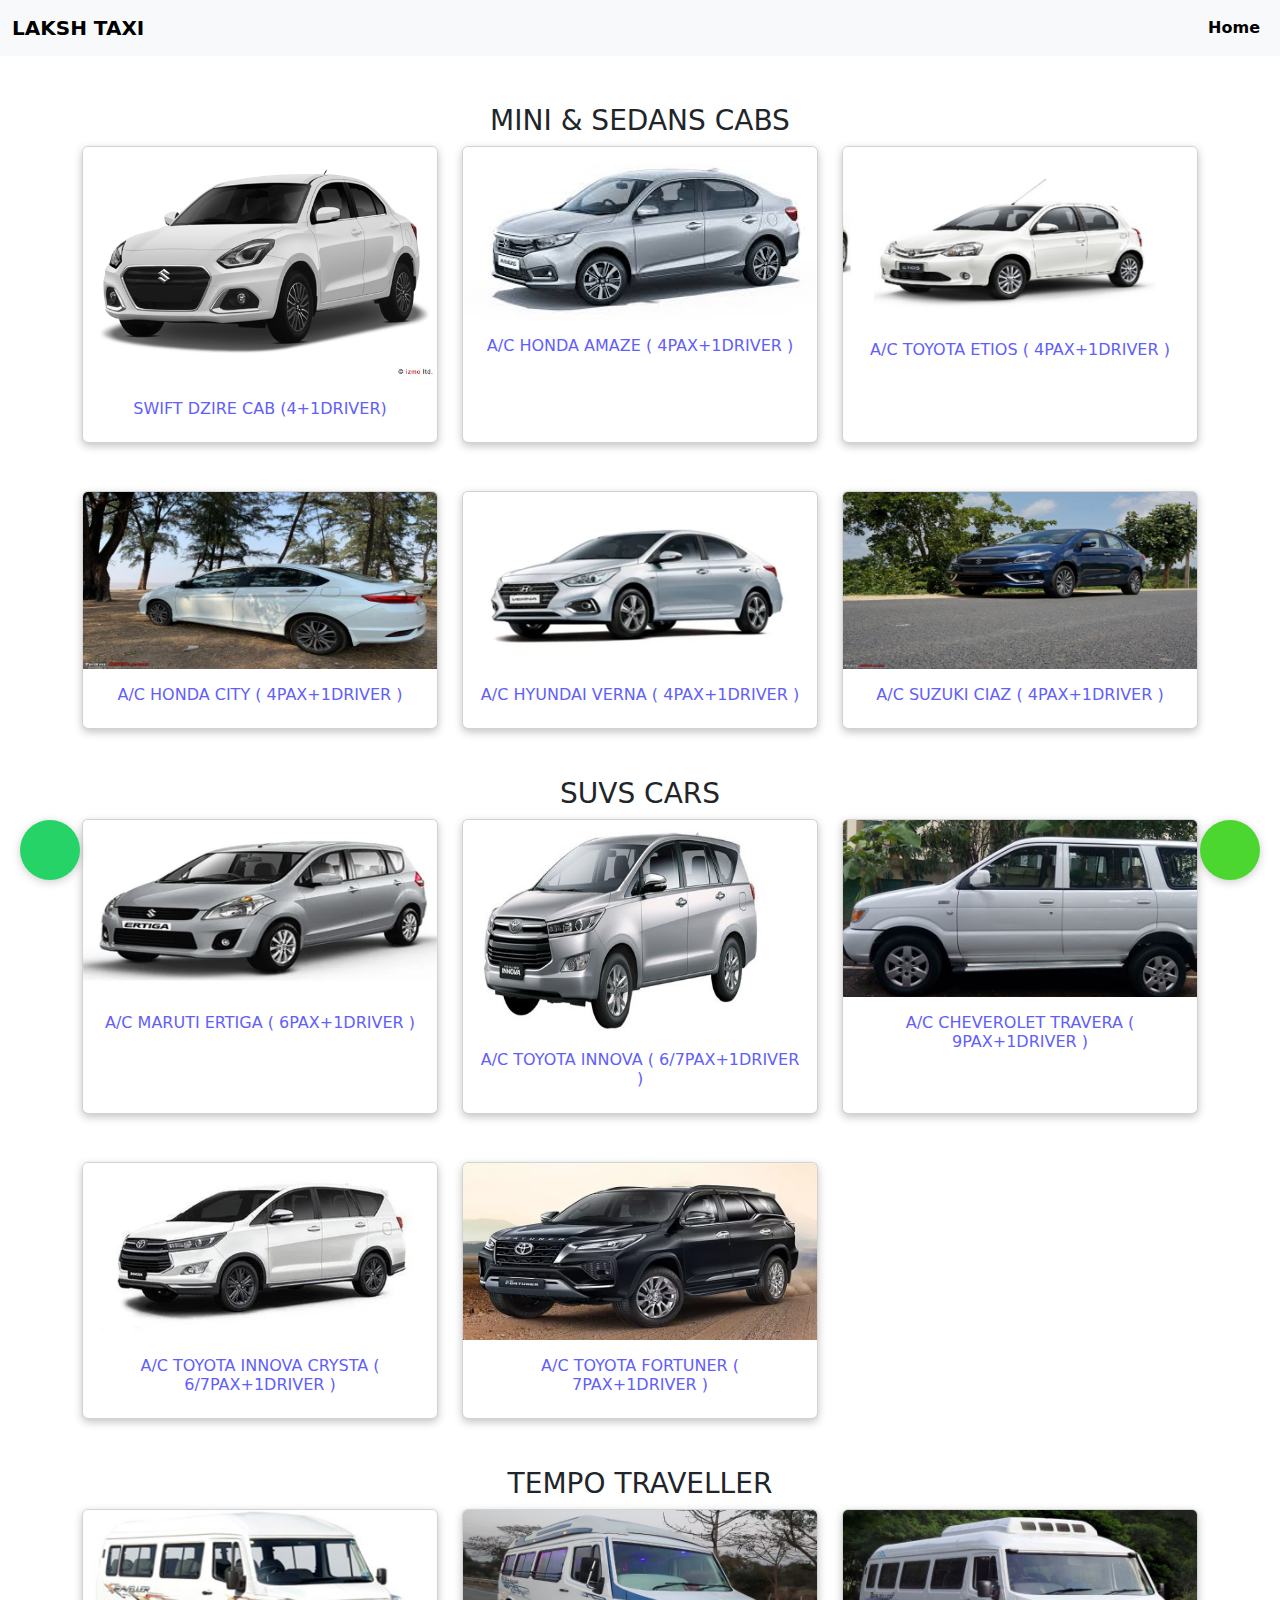
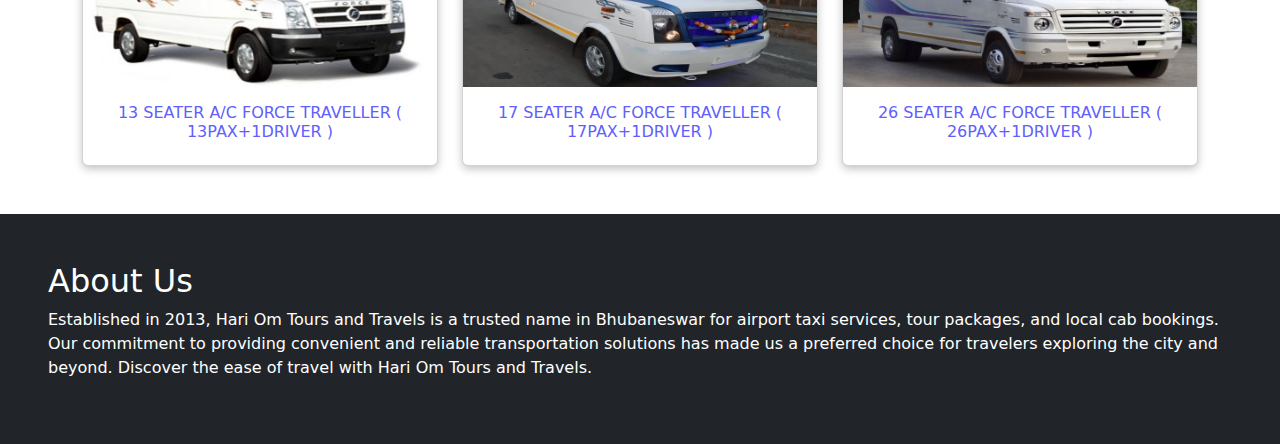
==== viewmore.html @ d43d02ac "update all site" ====
<!doctype html>
<html lang="en">
  <head>
    <meta charset="utf-8">
    <meta name="viewport" content="width=device-width, initial-scale=1">
    <title>Bootstrap demo</title>
    <link href="https://cdn.jsdelivr.net/npm/bootstrap@5.3.3/dist/css/bootstrap.min.css" rel="stylesheet" integrity="sha384-QWTKZyjpPEjISv5WaRU9OFeRpok6YctnYmDr5pNlyT2bRjXh0JMhjY6hW+ALEwIH" crossorigin="anonymous">
    <link rel="stylesheet" href="secondpage.css">
    <link rel="stylesheet" href="https://cdnjs.cloudflare.com/ajax/libs/font-awesome/6.5.2/css/all.min.css" integrity="sha512-SnH5WK+bZxgPHs44uWIX+LLJAJ9/2PkPKZ5QiAj6Ta86w+fsb2TkcmfRyVX3pBnMFcV7oQPJkl9QevSCWr3W6A==" crossorigin="anonymous" referrerpolicy="no-referrer" />

    
  </head>
  <body>

    <!-- navbar -->
      <!-- navbar -->
 

<nav class="navbar navbar-expand-lg bg-body-tertiary">
  <div class="container-fluid">
    <a class="navbar-brand" href="index.html">LAKSH TAXI </a>
    <button class="navbar-toggler" type="button" data-bs-toggle="collapse" data-bs-target="#navbarSupportedContent" aria-controls="navbarSupportedContent" aria-expanded="false" aria-label="Toggle navigation">
      <span class="navbar-toggler-icon"></span>
    </button>
    <div class="collapse navbar-collapse" id="navbarSupportedContent">
      <ul class="navbar-nav ms-auto mb-2 mb-lg-0">
        <li class="nav-item">
          <a class="nav-link active" aria-current="page" href="index.html">Home</a>
        </li>
       
  </div>
</nav>
    <!-- mini sedans -->
    <div class="container mt-5 text-center">
        <h3>MINI & SEDANS CABS</h3>
        <div class="row row-cols-1 row-cols-md-3 g-4">
            <div class="col">
              <div class="card h-100">
                <img src="images/marutisuzuki_dzire_angularfront.jpg" class="card-img-top" alt="...">
                <div class="card-body">
                  <h5 class="card-title">SWIFT DZIRE CAB (4+1DRIVER)</h5>
                </div>
                
              </div>
            </div>
            <div class="col">
              <div class="card h-100">
                <img src="images/images.jpg" class="card-img-top" alt="...">
                <div class="card-body">
                  <h5 class="card-title">A/C HONDA AMAZE ( 4PAX+1DRIVER )</h5>
                </div>
                
              </div>
            </div>
            <div class="col">
              <div class="card h-100">
                <img src="images/1-3.jpg" class="card-img-top" alt="...">
                <div class="card-body">
                  <h5 class="card-title text-center">A/C TOYOTA ETIOS ( 4PAX+1DRIVER )</h5>
                </div>
               
              </div>
            </div>
          </div>
    </div>
    
    
    
    <div class="container mt-5 text-center">
        <div class="row row-cols-1 row-cols-md-3 g-4">
            <div class="col">
              <div class="card h-100">
                <img src="images/5_50-1.jpg" class="card-img-top" alt="...">
                <div class="card-body">
                  <h5 class="card-title">A/C HONDA CITY ( 4PAX+1DRIVER )</h5>
                </div>
             
              </div>
            </div>
            <div class="col">
              <div class="card h-100">
                <img src="images/Hyundai-Verna-small-1-1.jpg" class="card-img-top" alt="...">
                <div class="card-body">
                  <h5 class="card-title">A/C HYUNDAI VERNA ( 4PAX+1DRIVER )</h5>
                </div>
                
              </div>
            </div>
            <div class="col">
              <div class="card h-100">
                <img src="images/2018-maruti-1.jpg" class="card-img-top" alt="...">
                <div class="card-body">
                  <h5 class="card-title text-center">A/C SUZUKI CIAZ ( 4PAX+1DRIVER )</h5>
                </div>
              
              </div>
            </div>
          </div>
    </div>

    <!-- suvs cars -->

    <div class="container mt-5 text-center">
        <h3>SUVS CARS</h3>
        <div class="row row-cols-1 row-cols-md-3 g-4">
            <div class="col">
              <div class="card h-100">
                <img src="images/maruti-ertiga-silky-silver-1.jpg" class="card-img-top" alt="...">
                <div class="card-body">
                  <h5 class="card-title">A/C MARUTI ERTIGA ( 6PAX+1DRIVER )</h5>
                </div>
                
              </div>
            </div>
            <div class="col">
              <div class="card h-100">
                <img src="images/INNOVA-1.jpg" class="card-img-top" alt="...">
                <div class="card-body">
                  <h5 class="card-title">A/C TOYOTA INNOVA ( 6/7PAX+1DRIVER )</h5>
                </div>
                
              </div>
            </div>
            <div class="col">
              <div class="card h-100">
                <img src="images/chevrolet-tavera-2.jpg" class="card-img-top" alt="...">
                <div class="card-body">
                  <h5 class="card-title text-center">A/C CHEVEROLET TRAVERA ( 9PAX+1DRIVER )</h5>
                </div>
                
              </div>
            </div>
          </div>
    </div>
    
    
    
    <div class="container mt-5 text-center">
        <div class="row row-cols-1 row-cols-md-3 g-4">
            <div class="col">
              <div class="card h-100">
                <img src="images/7-seater-innova-car-.webp" class="card-img-top" alt="...">
                <div class="card-body">
                  <h5 class="card-title">A/C TOYOTA INNOVA CRYSTA ( 6/7PAX+1DRIVER )</h5>
                </div>
               
              </div>
            </div>
            
            <div class="col">
              <div class="card h-100">
                <img src="images/fortuner-exterior-left-1.jpg" class="card-img-top" alt="...">
                <div class="card-body">
                  <h5 class="card-title text-center">A/C TOYOTA FORTUNER ( 7PAX+1DRIVER )</h5>
                </div>
                
              </div>
            </div>
          </div>
    </div>

    <!-- Tempo Travel -->
    <div class="container mt-5 text-center">
        <h3>TEMPO TRAVELLER</h3>
        
        <div class="row row-cols-1 row-cols-md-3 g-4">
            <div class="col">
              <div class="card h-100">
                <img src="images/13-seater-force-traveller-1.jpg" class="card-img-top" alt="...">
                <div class="card-body">
                  <h5 class="card-title">13 SEATER A/C FORCE TRAVELLER ( 13PAX+1DRIVER )</h5>
                </div>
               
              </div>
            </div>
            <div class="col">
              <div class="card h-100">
                <img src="images/17-seater-1.jpg" class="card-img-top" alt="...">
                <div class="card-body">
                  <h5 class="card-title">17 SEATER A/C FORCE TRAVELLER ( 17PAX+1DRIVER )</h5>
                </div>
              
              </div>
            </div>
            <div class="col">
              <div class="card h-100">
                <img src="images/force-traveller-26-staff-bus-1.jpg" class="card-img-top" alt="...">
                <div class="card-body">
                  <h5 class="card-title text-center">26 SEATER A/C FORCE TRAVELLER ( 26PAX+1DRIVER )</h5>
                </div>
               
              </div>
            </div>
          </div>
    </div>

   

 <!-- Watsapp button  and call button -->
 <div class="call-button">
  <a href="tel:+1234567890"><i class="fas fa-phone"></i></a>
</div>
<div class="whatsapp-button">
  <a href="https://wa.me/1234567890" target="_blank"><i class="fab fa-whatsapp"></i></a>
</div>

<!-- footer address -->
<div class="container-fluid bg-dark text-white p-5 mt-5">
  <div class="row">
    <h2>About Us</h2>
    <p>Established in 2013, Hari Om Tours and Travels is a trusted name in Bhubaneswar for airport taxi services, tour packages, and local cab bookings. Our commitment to providing convenient and reliable transportation solutions has made us a preferred choice for travelers exploring the city and beyond. Discover the ease of travel with Hari Om Tours and Travels.</p>
  </div>
</div>
    <script src="https://cdn.jsdelivr.net/npm/bootstrap@5.3.3/dist/js/bootstrap.bundle.min.js" integrity="sha384-YvpcrYf0tY3lHB60NNkmXc5s9fDVZLESaAA55NDzOxhy9GkcIdslK1eN7N6jIeHz" crossorigin="anonymous"></script>
    
 
  
 
  </body>
</html>
---- secondpage.css ----
.viewmore{
    background-color: #ffd200;
    padding: 10px;
    font-weight: 600;
    border-radius: 10px;
    color: black;
}
.viewmore{
    text-decoration: none;
width: 150px;
}
.card{
    box-shadow: rgba(0, 0, 0, 0.24) 0px 3px 8px;
}
.card-title{
    color: #615EFC;
    font-size: medium;
    
}
.btn-primary{
    background-color: #37275e;
    border: none;
    width: 131px;
    height: 39px;
    font-weight: 600;
    box-shadow: rgba(149, 157, 165, 0.2) 0px 8px 24px;
    border-radius: 5px;
}
.btn-primary ,a{
    text-decoration: none;
    color: white;
    font-weight: 600 !important;
}
.btn-success{
    background-color: #ffd200;
    border: none;
    width: 113px;
    height: 39px;
    font-weight: 600;
    box-shadow: rgba(149, 157, 165, 0.2) 0px 8px 24px;
    border-radius: 5px;
}
.btn-success ,a{
    text-decoration: none;
    color:white;
}
/* watsapp button */
.call-button, .whatsapp-button {
    position: fixed;
    bottom: 20px;
    width: 60px;
    height: 60px;
    background-color: #25D366;
    color: white;
    border-radius: 50%;
    text-align: center;
    line-height: 60px;
    box-shadow: 0 2px 10px rgba(0, 0, 0, 0.2);
    z-index: 1000;
}

.call-button {
    left: 20px;
}

.whatsapp-button {
    right: 20px;
    background-color: #4cd630;
}

.call-button i, .whatsapp-button i {
    font-size: 24px;
}

.call-button:hover, .whatsapp-button:hover {
    opacity: 0.8;
}


.callnow{
    margin-top: 10px;
    background-color: #25D366;
    border: none;
    font-weight: 600;
    font-size: xx-large;
    color: white;
    border-radius: 10px;
    padding: 6px;
    box-shadow: rgba(0, 0, 0, 0.4) 0px 2px 4px, rgba(0, 0, 0, 0.3) 0px 7px 13px -3px, rgba(0, 0, 0, 0.2) 0px -3px 0px inset;
}

.boxtaxi{
    border: 5px solid black;
    margin-bottom: 20px;
}
tr,td,table{
    border: 2px solid black;
}
.btnreviews{
    background-color: #615EFC;
    color: white;
    border: none;
    padding: 8px;
    font-weight: 600;
    border-radius: 10px;
    box-shadow: rgba(0, 0, 0, 0.4) 0px 2px 4px, rgba(0, 0, 0, 0.3) 0px 7px 13px -3px, rgba(0, 0, 0, 0.2) 0px -3px 0px inset;
}

.box{
    border: 2px solid black;
    padding: 20px;
    border-radius: 20px;
    background-color: #050C9C;
    color: white;
}
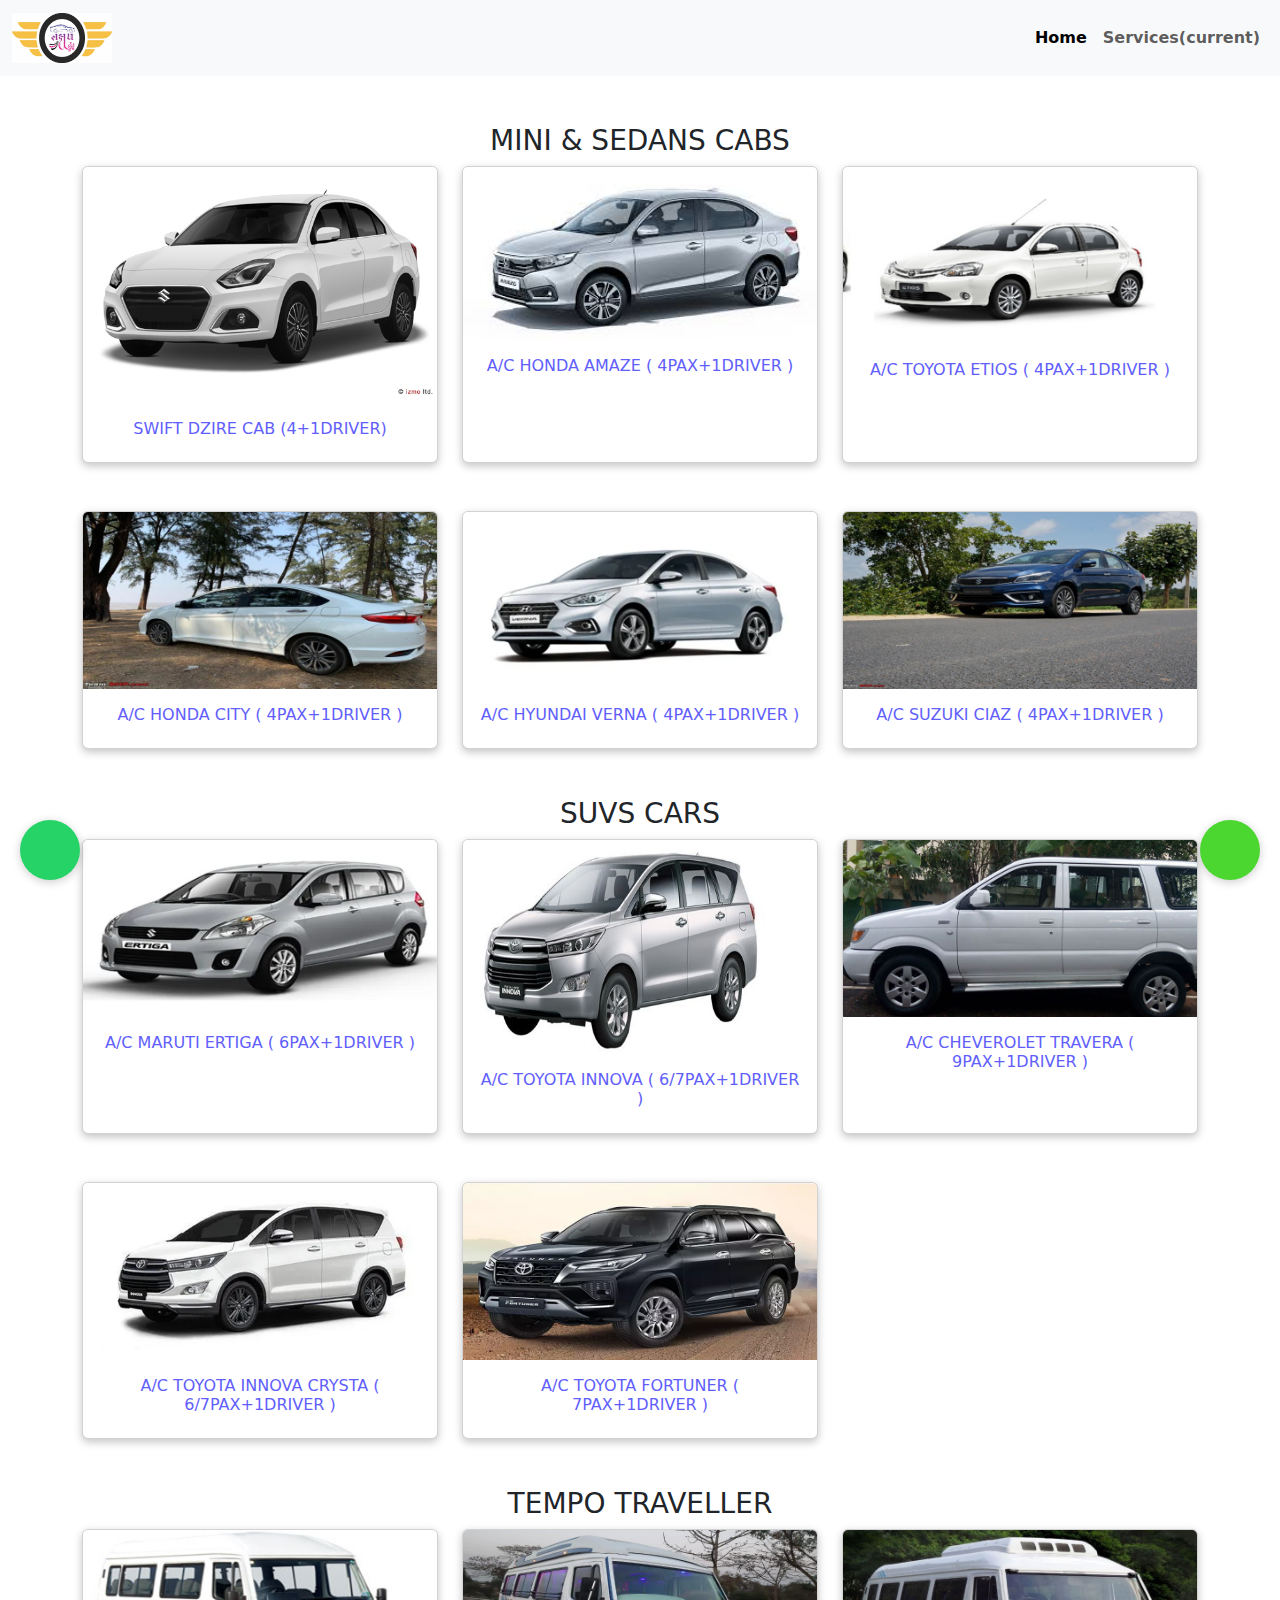
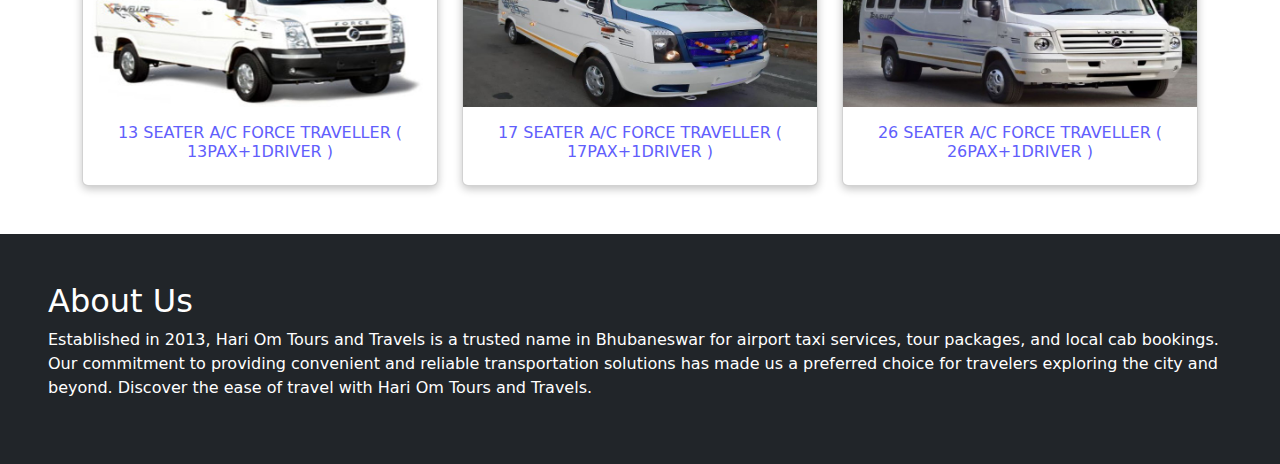
==== commit 937d563c: "update all" ====
--- a/viewmore.html
+++ b/viewmore.html
@@ -18,7 +18,7 @@
 
 <nav class="navbar navbar-expand-lg bg-body-tertiary">
   <div class="container-fluid">
-    <a class="navbar-brand" href="index.html">LAKSH TAXI </a>
+    <a class="navbar-brand" href="index.html"><img src="images/logo.png.jpg" alt="" class="logo"> </a>
     <button class="navbar-toggler" type="button" data-bs-toggle="collapse" data-bs-target="#navbarSupportedContent" aria-controls="navbarSupportedContent" aria-expanded="false" aria-label="Toggle navigation">
       <span class="navbar-toggler-icon"></span>
     </button>
@@ -27,7 +27,9 @@
         <li class="nav-item">
           <a class="nav-link active" aria-current="page" href="index.html">Home</a>
         </li>
-       
+        <li class="nav-item active">
+          <a class="nav-link" href="second.html">Services<span class="sr-only">(current)</span></a>
+      </li>
   </div>
 </nav>
     <!-- mini sedans -->
--- a/secondpage.css
+++ b/secondpage.css
@@ -1,3 +1,8 @@
+.logo{
+    width: 100px;
+    height: 50px;
+}
+
 .viewmore{
     background-color: #ffd200;
     padding: 10px;
